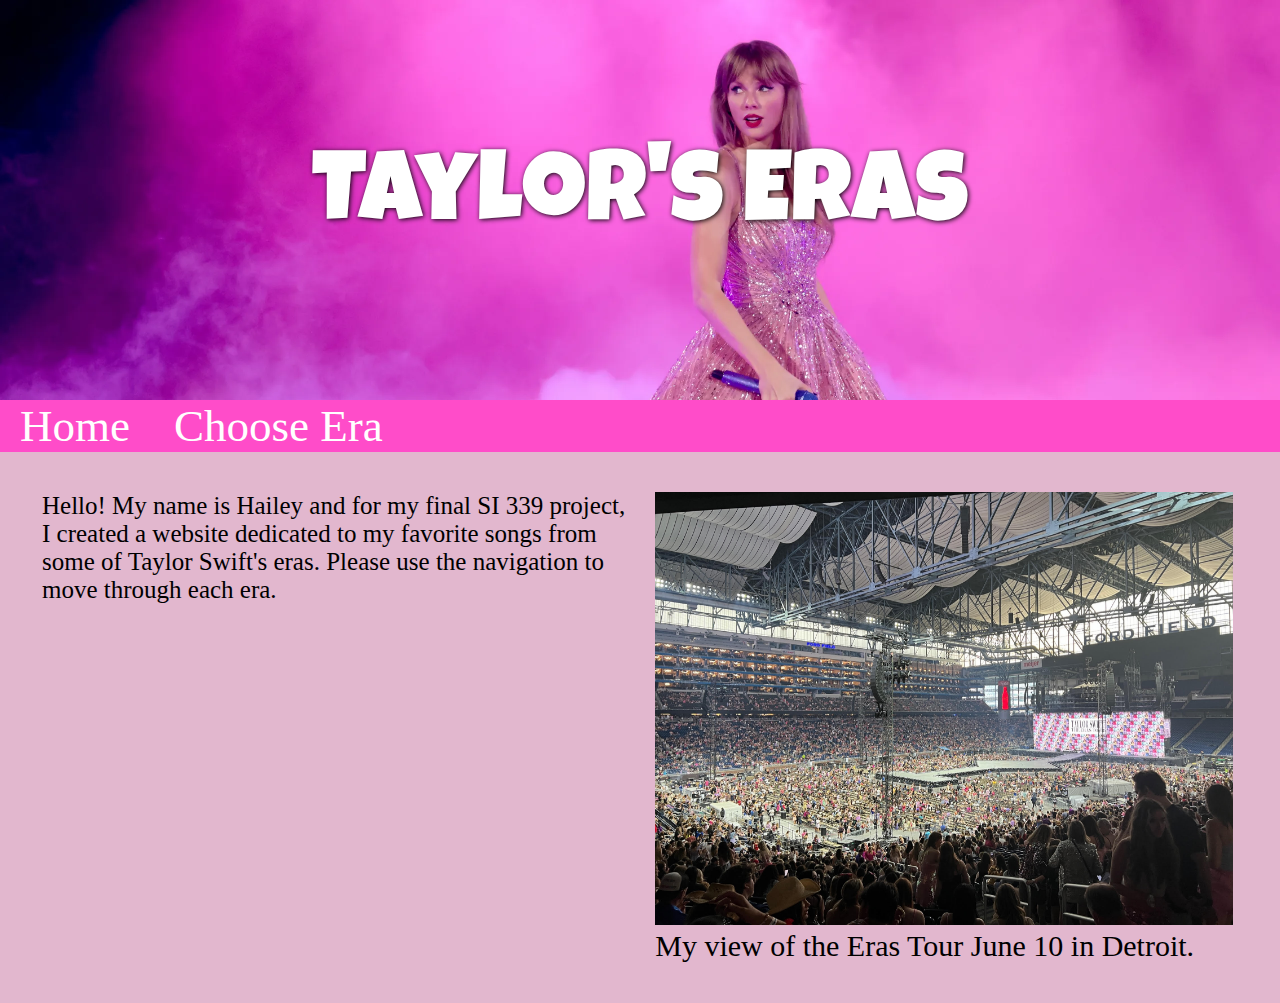
==== index.html @ 5175da0a "added js to switch between eras, no styling" ====
<!DOCTYPE html>
<html lang="en">
<head>
    <meta charset="UTF-8">
    <meta name="viewport" content="width=device-width, initial-scale=1.0">
    <link rel="stylesheet" href="css/reset.css">
    <link rel="stylesheet" href="css/style.css">
    <link rel="stylesheet" href="https://fonts.googleapis.com/css?family=Luckiest%20Guy">
    <title>The Eras</title>
</head>
<body class="eras">
    <header class="eras">
        <h1>Taylor's Eras</h1>
    </header>
    <nav>
        <ul>
            <li><a href="index.html">Home</a></li>
            <li><a href="chooseEra.html">Choose Era</a> </li>
            <!-- <li><a href="speakNow.html">Speak Now</a></li>
            <li><a href="reputation.html">Reputation</a></li>
            <li><a href="folklore.html">Folklore</a></li> -->
        </ul>
    </nav>
    <div class="text_picture">
        <p>Hello! My name is Hailey and for my final SI 339 project, I created
            a website dedicated to my favorite songs from some of Taylor Swift's eras.
            Please use the navigation to move through each era.
        </p>
        <figure>
            <img src="images/eras_tour_detroit.jpg" alt="Ford Field with the stage setup for the Eras Tour.">
            <figcaption>My view of the Eras Tour June 10 in Detroit.</figcaption>
        </figure>
    </div>
</body>
</html>
---- css/style.css ----
header.speak {
    background-color: #923c81;
}

header.eras {
    background-color: rgb(255, 32, 125);
    height: 150px;
}

h1 {
    font-size: 100px;
    text-align: center;
}

.speak h1 {
    color: white;
    font-family: 'Dancing Script', 'Times New Roman', Times, serif;
}

body.speak {
    background-color: #e2b7ce;
}

body.folklore {
    background-color: #ccc494;
}

div.song_container {
    display: grid;
    grid-template-columns: 1fr;
    width: 95%;
    margin: 20px auto;
}

h3 {
    font-size: 60px;
    text-align: center;
}

p {
    font-size: 25px;
    display: inline-block;
    margin: 10px;
}

div.song {
    border-radius: 5%;
    padding: 5px;
    width: 90%;
    margin: 10px;
}

.speak div.song {
    background-color: #db7ca5;
}

.reputation div.song {
    background-color: rgb(169, 151, 151);
}

.folklore div.song {
    background-color: #999c56;
}

@keyframes shimmerOne {
    /* 0% {background-color: gold;}
    100% {background-color: rgb(254, 240, 155);} */
    0% {background-color: white;}
    100% {background-color: silver;}
}

/* @keyframes shimmerTwo {
    from {background-color: gold;}
    to {background-color: white;}
} */

span {
    background-color: white;
    display: inline-block;
    width: 5px;
    height: 5px;
    margin: 0px;
    /* animation-name: shimmerOne;
    animation-duration: 2s;
    animation-iteration-count: infinite;
    animation-direction: alternate; */
}

.two {
    animation-name: shimmerOne;
    animation-duration: 0.75s;
    animation-iteration-count: infinite;
    animation-direction: alternate;
}

.three {
    animation-name: shimmerOne;
    animation-duration: 0.75s;
    animation-delay: 0.25s;
    animation-iteration-count: infinite;
    animation-direction: alternate;
}

.four {
    animation-name: shimmerOne;
    animation-duration: 0.75s;
    animation-delay: 0.5s;
    animation-iteration-count: infinite;
    animation-direction: alternate;
}

.five {
    animation-name: shimmerOne;
    animation-duration: 0.75s;
    animation-delay: 0.75s;
    animation-iteration-count: infinite;
    animation-direction: alternate;
}

.two_desktop {
    display: none;
    animation-name: shimmerOne;
    animation-duration: 0.75s;
    animation-iteration-count: infinite;
    animation-direction: alternate;
}

.three_desktop {
    display: none;
    animation-name: shimmerOne;
    animation-duration: 0.75s;
    animation-delay: 0.25s;
    animation-iteration-count: infinite;
    animation-direction: alternate;
}

.four_desktop {
    display: none;
    animation-name: shimmerOne;
    animation-duration: 0.75s;
    animation-delay: 0.5s;
    animation-iteration-count: infinite;
    animation-direction: alternate;
}

.five_desktop {
    display: none;
    animation-name: shimmerOne;
    animation-duration: 0.75s;
    animation-delay: 0.75s;
    animation-iteration-count: infinite;
    animation-direction: alternate;
}

td {
    background-color: white;
    /* display: inline-block; */
    width: 3px;
    height: 3px;
    /* margin: 0px;
    padding: 0px; */
}

nav ul {
    list-style-type: none;
    margin: 0;
    padding: 0;
    width: 100%;
    background-color: #632e6d;
  }
  
nav li a {
    display: block;
    color: white;
    font-size: 50px;
    padding: 10px;
  }

nav li a:hover {
    background-color: #8945be;
}

.reputation nav ul {
    background-color: #002c23;
}

.reputation nav li a:hover {
    background-color: #004a3a;
}

.folklore nav ul {
    background-color: #d6b56e;
}

.folklore nav li a:hover {
    background-color: #d9cb9b;
}

.eras nav ul {
    background-color: #ff4cc9;
}

.eras nav li a:hover {
    background-color: #ec7fcc;
}

body.eras {
    background-color: #e2b7ce;
}

header.folklore {
    background-color: #004a3a;
}

header.eras h1 {
    font-family: 'Luckiest Guy', Times, serif;
    font-size: 80px;
    text-shadow: 1px 1px 5px black;
    color: white;
    padding: 15px 0px;
}

header.reputation h1 {
    font-family: "Playfair Dispay SC", Times, serif;
}

header.folklore h1 {
    padding: 20px 0px;
    color: #d6b56e;
    font-family: "Kalam", Times, serif;
    text-shadow: 1px 1px 10px black;
}

figcaption {
    font-size: 30px;
}

figure {
    display: block;
    width: 95%;
    margin: 20px auto;
}

.eras p {
    display: inline-block;
    margin: 20px 10px;
}

div.text_picture {
    display: grid;
    grid-template-columns: 1fr;
    width: 95%;
    margin: 20px auto;
}

@media only screen and (min-width: 600px) {
   
    div.song_container {
        grid-template-columns: 1fr 1fr;
    }

    h1 {
        font-size: 100px;
    }

    header.eras {
        background-image: url('../images/wide_swift_background.webp');
        height: 300px;
        background-position-x: center;
        background-size: cover;
        background-repeat: no-repeat;
    }

    header.eras h1 {
        padding: 100px 0px;
        color: white;
        font-size: 80px;
        font-family: 'Luckiest Guy', Times, serif;
    }

    header.speak {
        background-image: url('../images/speaknow_glitter_background.jpg');
        height: 270px;
        background-size: cover;
        background-position-y: center;
    }

    header.speak h1 {
        padding: 70px 0px;
        color: white;
        text-shadow: 1px 1px 5px black;
        font-weight: 600;
    }

    header.reputation {
        background-image: url('../images/rep_background.jpg');
        height: 270px;
    }

    header.reputation h1 {
        padding: 80px 0px;
    }

    header.folklore {
        background-image: url('../images/folkore_background.jpg');
        height: 270px;
        background-position-y: center;
        background-size: cover;
    }

    header.folklore h1 {
        padding: 70px 0px;
    }

    nav ul {
        list-style-type: none;
        margin: 0;
        padding: 0;
    }
    
    nav li a {
        display: inline;
        font-size: 45px;
        margin: 0 10px;
        padding: 0 10px;
    }

    nav li {
        display: inline;
    }
}

@media only screen and (min-width: 768px) {
    div.text_picture {
        grid-template-columns: 1fr 1fr;
    }
    
    div.song_container {
        grid-template-columns: 1fr 1fr 1fr;
    }

    .two_desktop {
        display: block;
    }
    
    .three_desktop {
        display: block;
    }
    
    .four_desktop {
        display: block;
    }
    
    .five_desktop {
        display: block;
    }

    header.eras {
        height: 400px;
    }

    header.eras h1 {
        padding: 150px 0px;
        font-size: 100px;
    }

    div.song:hover {
        transform: rotateY(-20deg);
    }
}
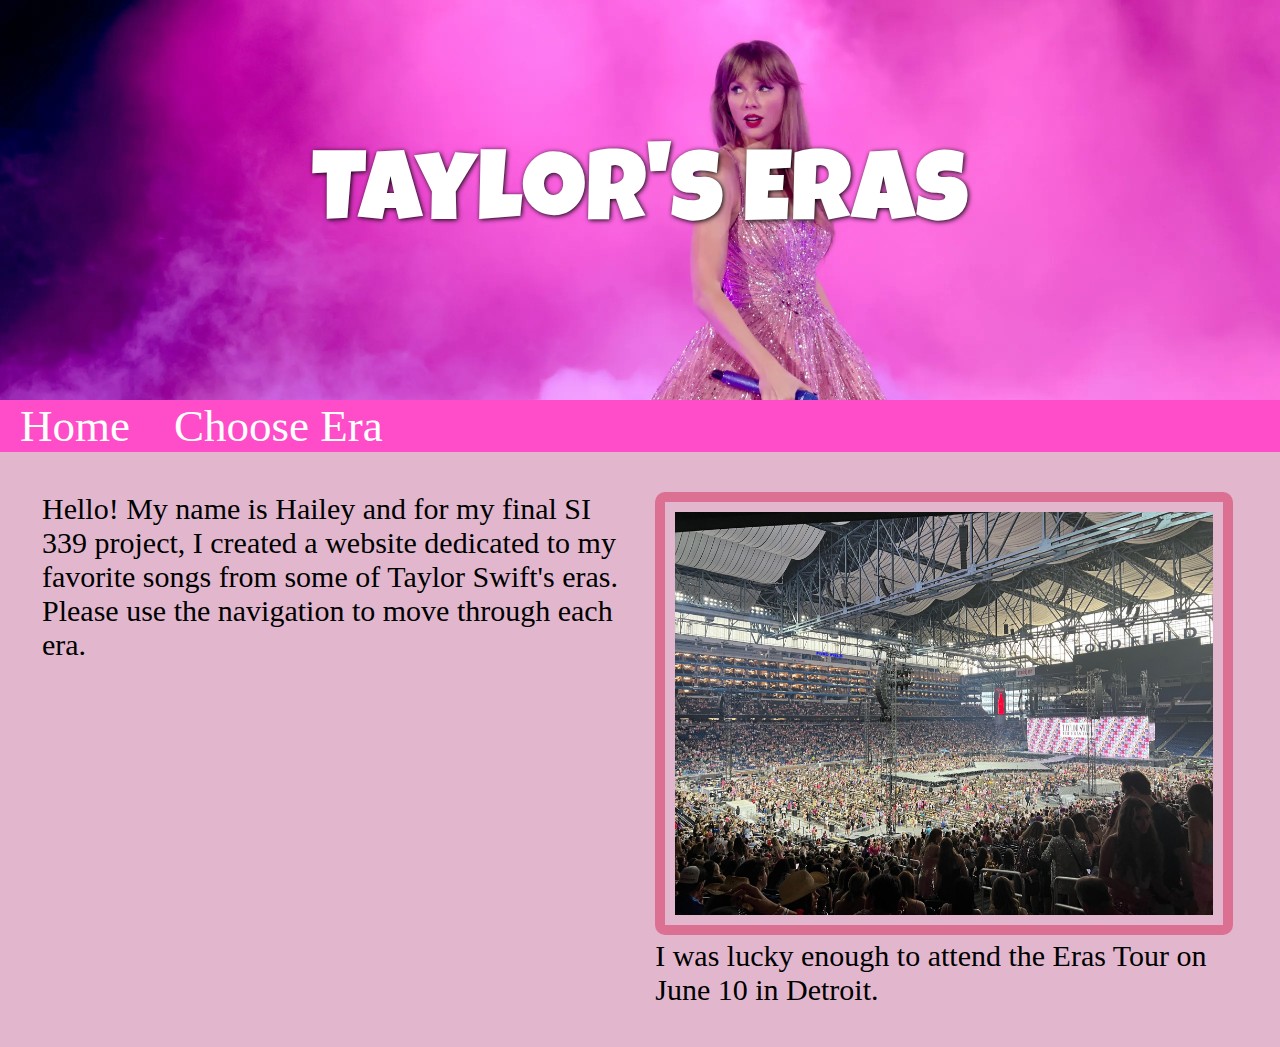
==== commit 5d0ef764: "trying to get glitter effect to work" ====
--- a/index.html
+++ b/index.html
@@ -28,7 +28,7 @@
         </p>
         <figure>
             <img src="images/eras_tour_detroit.jpg" alt="Ford Field with the stage setup for the Eras Tour.">
-            <figcaption>My view of the Eras Tour June 10 in Detroit.</figcaption>
+            <figcaption>I was lucky enough to attend the Eras Tour on June 10 in Detroit.</figcaption>
         </figure>
     </div>
 </body>
--- a/css/style.css
+++ b/css/style.css
@@ -1,3 +1,13 @@
+@keyframes flyIn {
+    from { transform: translateY(100%); }
+    to { transform: translateY(0%); }
+}
+
+@keyframes flyOut {
+    from { transform: translateY(0%); }
+    to { transform: translateY(100%); }
+}
+
 header.speak {
     background-color: #923c81;
 }
@@ -7,6 +17,11 @@
     height: 150px;
 }
 
+header.choose {
+    background-color: #aa4f69;
+    height: 150px;
+}
+
 h1 {
     font-size: 100px;
     text-align: center;
@@ -23,6 +38,10 @@
 
 body.folklore {
     background-color: #ccc494;
+}
+
+body.choose {
+    background-color: #d9c6bb;
 }
 
 div.song_container {
@@ -43,22 +62,28 @@
     margin: 10px;
 }
 
-div.song {
+.eras p {
+    font-size: 30px;
+}
+
+div.song_container div {
     border-radius: 5%;
     padding: 5px;
     width: 90%;
     margin: 10px;
-}
-
-.speak div.song {
+    /* animation-name: flyIn;
+    animation-duration: 4s; */
+}
+
+div.song_speak {
     background-color: #db7ca5;
 }
 
-.reputation div.song {
+div.song_rep {
     background-color: rgb(169, 151, 151);
 }
 
-.folklore div.song {
+div.song_folklore {
     background-color: #999c56;
 }
 
@@ -117,6 +142,10 @@
     animation-direction: alternate;
 }
 
+.one_desktop {
+    display: none;
+}
+
 .two_desktop {
     display: none;
     animation-name: shimmerOne;
@@ -155,8 +184,8 @@
 td {
     background-color: white;
     /* display: inline-block; */
-    width: 3px;
-    height: 3px;
+    width: 5px;
+    height: 5px;
     /* margin: 0px;
     padding: 0px; */
 }
@@ -192,6 +221,10 @@
     background-color: #d6b56e;
 }
 
+.folklore nav li a {
+    color: black;
+}
+
 .folklore nav li a:hover {
     background-color: #d9cb9b;
 }
@@ -202,6 +235,14 @@
 
 .eras nav li a:hover {
     background-color: #ec7fcc;
+}
+
+.choose nav ul {
+    background-color: #692a40;
+}
+
+.choose nav li a:hover {
+    background-color: #813f56;
 }
 
 body.eras {
@@ -220,6 +261,11 @@
     padding: 15px 0px;
 }
 
+header.choose h1 {
+    font-family: 'Luckiest Guy', Times, serif;
+    padding: 15px 0px;
+}
+
 header.reputation h1 {
     font-family: "Playfair Dispay SC", Times, serif;
 }
@@ -251,6 +297,45 @@
     grid-template-columns: 1fr;
     width: 95%;
     margin: 20px auto;
+}
+
+h2 {
+    font-size: 50px;
+    margin: 10px;
+}
+
+button {
+    font-size: 40px;
+    padding: 10px;
+    background-color: #ac9a94;
+    margin: 10px;
+    border-radius: 20%;
+}
+
+.birdOne {
+    position: fixed;
+    right: -250px;
+    top: 0;
+}
+
+@keyframes birdFly {
+    from { right: -250px; }
+    to { right: 1800px; }
+}
+
+.snake {
+    position: fixed;
+    left: 0px;
+    top: 0px;
+    display: none;
+    max-height: 200px;
+    max-width: 200px;
+}
+
+.eras img {
+    border-radius: 10px;
+    padding: 10px;
+    border: 10px solid palevioletred;
 }
 
 @media only screen and (min-width: 600px) {
@@ -285,6 +370,18 @@
         background-position-y: center;
     }
 
+    header.choose {
+        background-image: url('../images/choose_era_background.webp');
+        height: 270px;
+        background-size: cover;
+        background-position-y: center;
+    }
+
+    header.choose h1 {
+        color: white;
+        padding: 70px 0px;
+    }
+
     header.speak h1 {
         padding: 70px 0px;
         color: white;
@@ -339,21 +436,25 @@
         grid-template-columns: 1fr 1fr 1fr;
     }
 
-    .two_desktop {
-        display: block;
+    .one_desktop {
+        display: revert;
+    }
+
+    /* .two_desktop {
+        display: inline-block;
     }
     
     .three_desktop {
-        display: block;
+        display: inline-block;
     }
     
     .four_desktop {
-        display: block;
+        display: inline-block;
     }
     
     .five_desktop {
-        display: block;
-    }
+        display: inline-block;
+    } */
 
     header.eras {
         height: 400px;
@@ -364,7 +465,7 @@
         font-size: 100px;
     }
 
-    div.song:hover {
+    div.song_container div:hover {
         transform: rotateY(-20deg);
     }
 }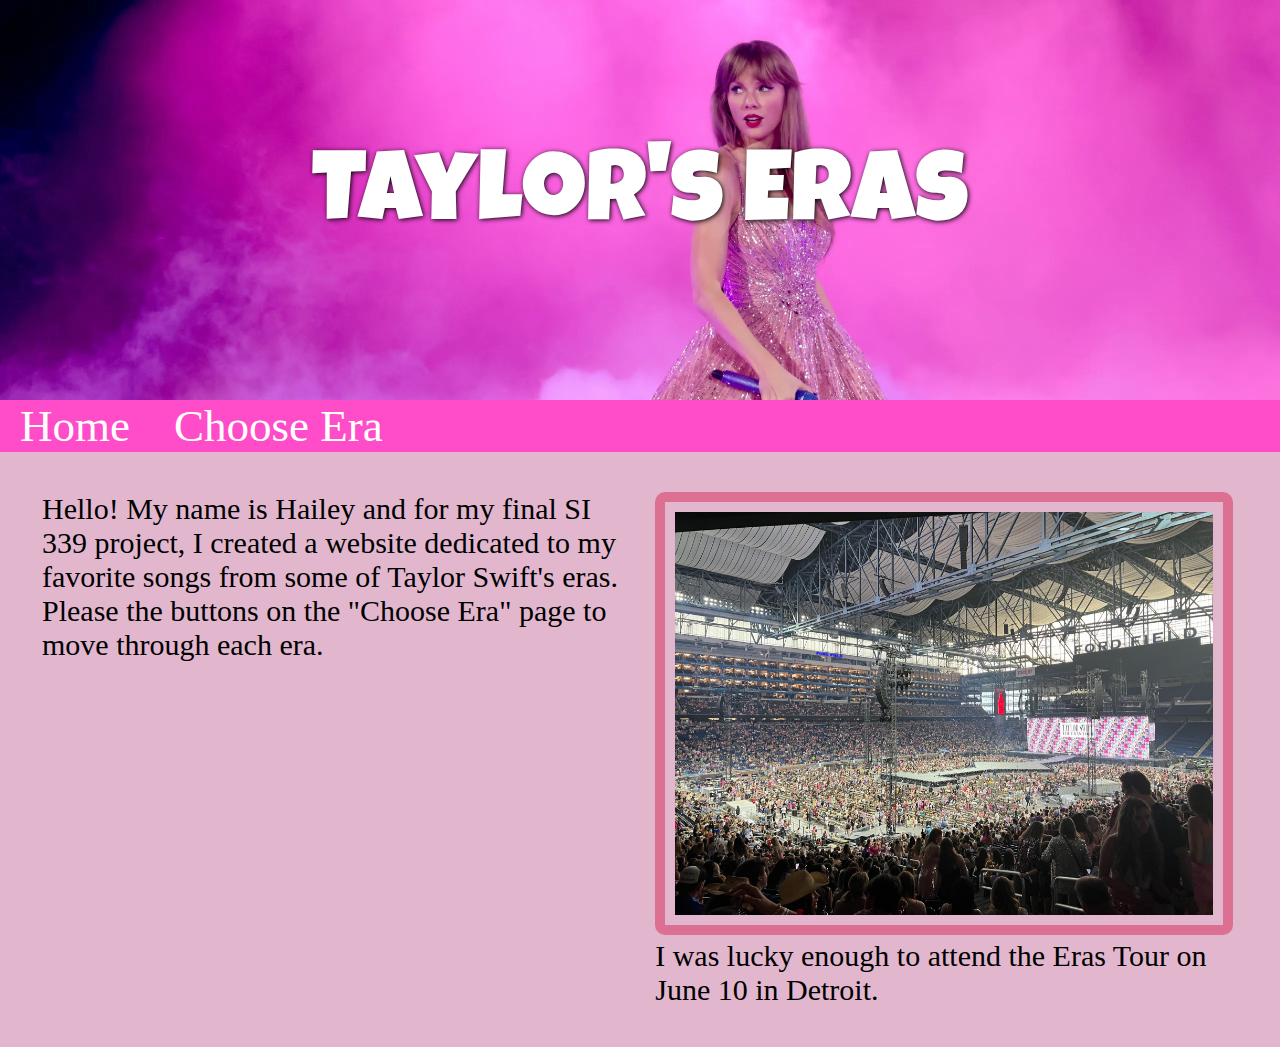
==== commit 030e2e85: "finished glitter effect and fixed snake effect to work with clicking" ====
--- a/index.html
+++ b/index.html
@@ -24,7 +24,7 @@
     <div class="text_picture">
         <p>Hello! My name is Hailey and for my final SI 339 project, I created
             a website dedicated to my favorite songs from some of Taylor Swift's eras.
-            Please use the navigation to move through each era.
+            Please the buttons on the "Choose Era" page to move through each era.
         </p>
         <figure>
             <img src="images/eras_tour_detroit.jpg" alt="Ford Field with the stage setup for the Eras Tour.">
--- a/css/style.css
+++ b/css/style.css
@@ -142,19 +142,19 @@
     animation-direction: alternate;
 }
 
-.one_desktop {
-    display: none;
-}
-
-.two_desktop {
-    display: none;
-    animation-name: shimmerOne;
-    animation-duration: 0.75s;
-    animation-iteration-count: infinite;
-    animation-direction: alternate;
-}
-
-.three_desktop {
+.one_desktop, .one_small, .one_large {
+    display: none;
+}
+
+.two_desktop, .two_small, .two_large {
+    display: none;
+    animation-name: shimmerOne;
+    animation-duration: 0.75s;
+    animation-iteration-count: infinite;
+    animation-direction: alternate;
+}
+
+.three_desktop, .three_small, .three_large {
     display: none;
     animation-name: shimmerOne;
     animation-duration: 0.75s;
@@ -163,7 +163,7 @@
     animation-direction: alternate;
 }
 
-.four_desktop {
+.four_desktop, .four_small, .four_large {
     display: none;
     animation-name: shimmerOne;
     animation-duration: 0.75s;
@@ -172,7 +172,7 @@
     animation-direction: alternate;
 }
 
-.five_desktop {
+.five_desktop, .five_small, .five_large {
     display: none;
     animation-name: shimmerOne;
     animation-duration: 0.75s;
@@ -188,6 +188,11 @@
     height: 5px;
     /* margin: 0px;
     padding: 0px; */
+}
+
+table {
+    width: 100%;
+    display: none;
 }
 
 nav ul {
@@ -330,6 +335,7 @@
     display: none;
     max-height: 200px;
     max-width: 200px;
+    pointer-events: none;
 }
 
 .eras img {
@@ -339,6 +345,27 @@
 }
 
 @media only screen and (min-width: 600px) {
+    /* tablet view */
+
+    .one_desktop {
+        display: revert;
+    }
+
+    .two_desktop {
+        display: revert;
+    }
+    
+    .three_desktop {
+        display: revert;
+    }
+    
+    .four_desktop {
+        display: revert;
+    }
+    
+    .five_desktop {
+        display: revert;
+    }
    
     div.song_container {
         grid-template-columns: 1fr 1fr;
@@ -428,6 +455,8 @@
 }
 
 @media only screen and (min-width: 768px) {
+    /* for general desktop */
+
     div.text_picture {
         grid-template-columns: 1fr 1fr;
     }
@@ -436,31 +465,11 @@
         grid-template-columns: 1fr 1fr 1fr;
     }
 
-    .one_desktop {
-        display: revert;
-    }
-
-    /* .two_desktop {
-        display: inline-block;
-    }
-    
-    .three_desktop {
-        display: inline-block;
-    }
-    
-    .four_desktop {
-        display: inline-block;
-    }
-    
-    .five_desktop {
-        display: inline-block;
-    } */
-
-    header.eras {
+    header.eras, header.choose, header.folklore, header.reputation, header.speak {
         height: 400px;
     }
 
-    header.eras h1 {
+    header.eras h1, header.choose h1, header.folklore h1, header.reputation h1, header.speak h1 {
         padding: 150px 0px;
         font-size: 100px;
     }
@@ -468,4 +477,53 @@
     div.song_container div:hover {
         transform: rotateY(-20deg);
     }
+}
+
+@media only screen and (min-width: 790px) {
+    /* for smaller desktop glitter effect, screens 790 - 1100 pixels */
+
+    .one_small {
+        display: revert;
+    }
+
+    .two_small {
+        display: revert;
+    }
+    
+    .three_small {
+        display: revert;
+    }
+    
+    .four_small {
+        display: revert;
+    }
+    
+    .five_small {
+        display: revert;
+    }
+
+}
+
+@media only screen and (min-width: 1100px) {
+    /* for larger desktop glitter effect, 1100 pixels and up */
+
+    .one_large {
+        display: revert;
+    }
+
+    .two_large {
+        display: revert;
+    }
+    
+    .three_large {
+        display: revert;
+    }
+
+    .four_large {
+        display: revert;
+    }
+    
+    .five_large {
+        display: revert;
+    }
 }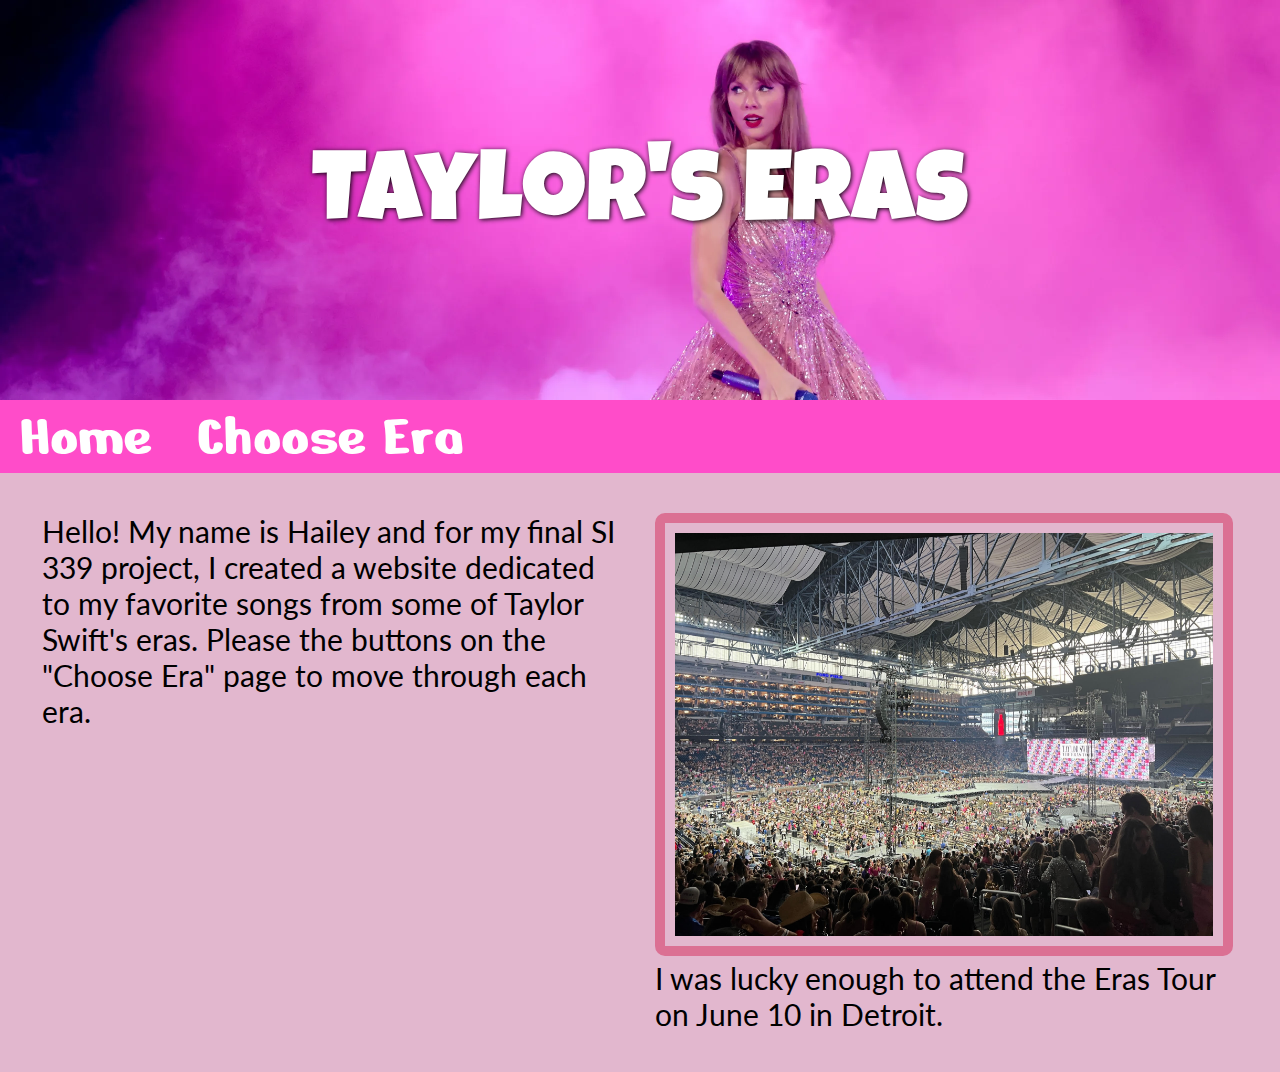
==== commit 5495a9bb: "changed fonts and styling of buttons" ====
--- a/index.html
+++ b/index.html
@@ -6,6 +6,9 @@
     <link rel="stylesheet" href="css/reset.css">
     <link rel="stylesheet" href="css/style.css">
     <link rel="stylesheet" href="https://fonts.googleapis.com/css?family=Luckiest%20Guy">
+    <link rel="preconnect" href="https://fonts.googleapis.com">
+    <link rel="preconnect" href="https://fonts.gstatic.com" crossorigin>
+    <link href="https://fonts.googleapis.com/css2?family=Akaya+Kanadaka&family=Cinzel&family=Fondamento&family=Lato&family=Nerko+One&family=Pirata+One&family=Satisfy&family=Tangerine:wght@700&family=UnifrakturMaguntia&display=swap" rel="stylesheet">
     <title>The Eras</title>
 </head>
 <body class="eras">
--- a/css/style.css
+++ b/css/style.css
@@ -29,7 +29,7 @@
 
 .speak h1 {
     color: white;
-    font-family: 'Dancing Script', 'Times New Roman', Times, serif;
+    font-family: 'Dancing Script', cursive;
 }
 
 body.speak {
@@ -70,7 +70,7 @@
     border-radius: 5%;
     padding: 5px;
     width: 90%;
-    margin: 10px;
+    margin: 25px 10px;
     /* animation-name: flyIn;
     animation-duration: 4s; */
 }
@@ -272,7 +272,7 @@
 }
 
 header.reputation h1 {
-    font-family: "Playfair Dispay SC", Times, serif;
+    font-family: "UnifrakturMaguntia", Times, serif;
 }
 
 header.folklore h1 {
@@ -311,10 +311,10 @@
 
 button {
     font-size: 40px;
-    padding: 10px;
+    padding: 15px;
     background-color: #ac9a94;
     margin: 10px;
-    border-radius: 20%;
+    border-radius: 25%;
 }
 
 .birdOne {
@@ -343,6 +343,36 @@
     padding: 10px;
     border: 10px solid palevioletred;
 }
+
+div.song_container p, .eras p, .eras figcaption {
+    font-family: 'Lato', sans-serif;
+}
+
+.speak h2, .speak h3, .speak nav a, .speak button {
+    font-family: 'Satisfy', cursive;
+}
+
+.reputation h2, .reputation h3, .reputation nav a, .reputation button {
+    font-family: 'Pirata One', serif;
+}
+
+.folklore h2, .folklore h3, .folklore nav a, .folklore button {
+    font-family: 'Akaya Kanadaka', sans-serif;
+}
+
+.choose h2, .choose h3, .choose nav a, .choose button, .eras h2, .eras h3, .eras nav a, .eras button {
+    font-family: 'Nerko One', sans-serif;
+}
+
+.folklore button {
+    background-color: #453c1c;
+    color: #c6c2ba;
+}
+
+.speak button {
+    background-color: #ce8daf;
+}
+
 
 @media only screen and (min-width: 600px) {
     /* tablet view */
@@ -477,6 +507,42 @@
     div.song_container div:hover {
         transform: rotateY(-20deg);
     }
+
+    header.folklore h1 {
+        font-size: 150px;
+        padding: 100px 0px;
+    }
+
+    header.reputation h1 {
+        font-size: 150px;
+        padding: 120px 0px;
+    }
+
+    header.speak h1 {
+        font-size: 150px;
+        padding: 100px 0px;
+    }
+
+    .folklore h2, .folklore h3, .folklore nav a, .folklore button {
+        font-size: 60px;
+    }
+    
+    .choose h2, .choose h3, .choose nav a, .choose button, .eras nav a {
+        font-size: 60px;
+    }
+
+    .folklore h2, .folklore h3, .folklore nav a, .folklore button {
+        font-size: 60px;
+    }
+    
+    .reputation h2, .reputation h3, .reputation nav a, .reputation button {
+        font-size: 60px;
+    }
+
+    .speak h2, .speak h3, .speak nav a, .speak button {
+        font-size: 60px;
+    }
+    
 }
 
 @media only screen and (min-width: 790px) {
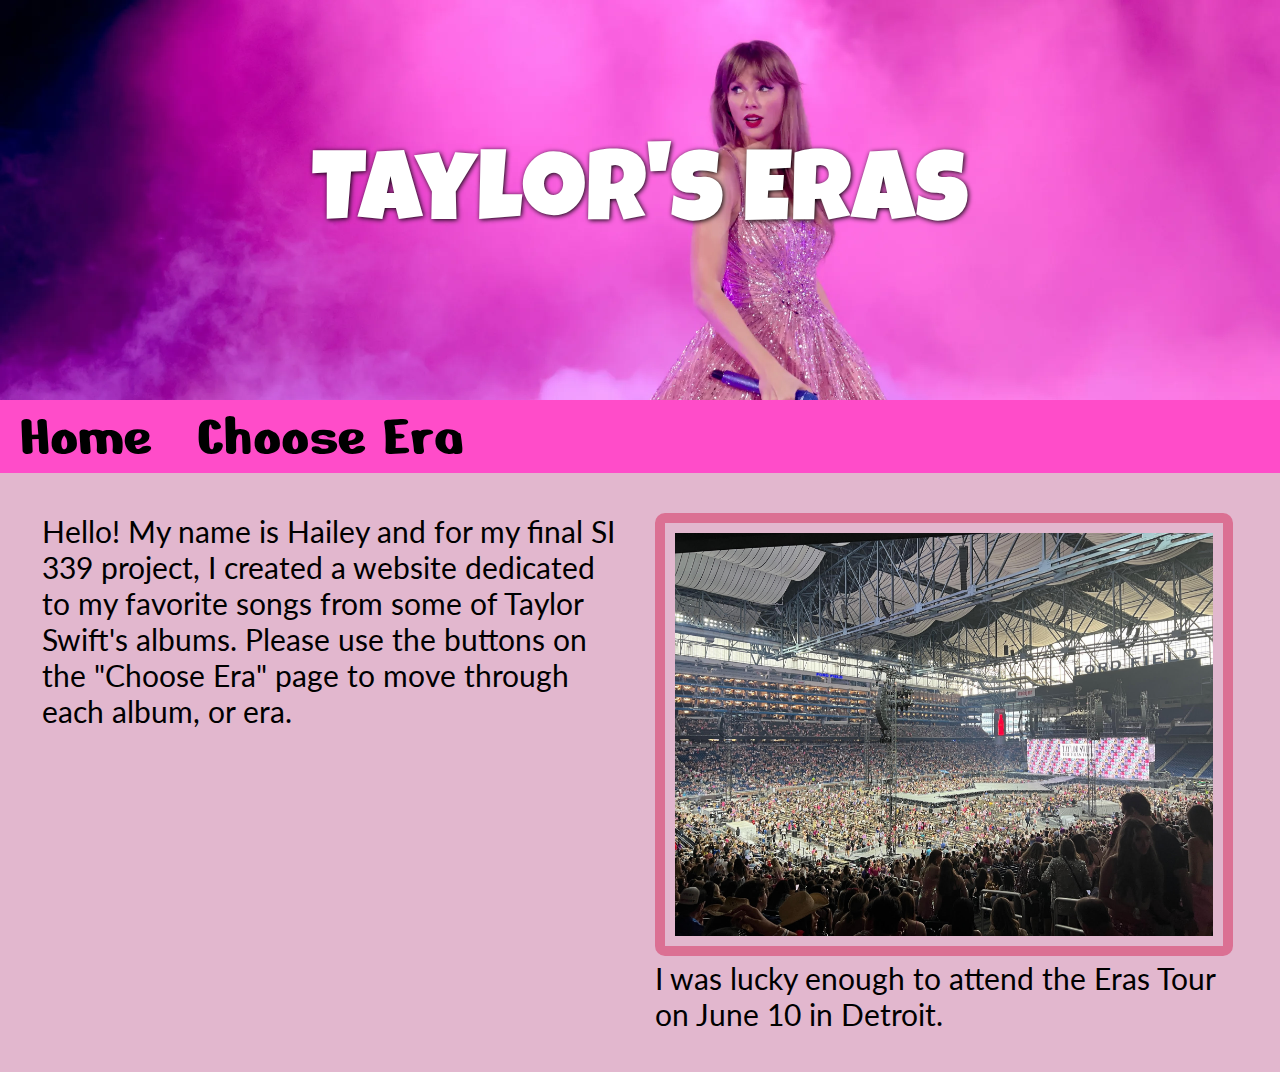
==== commit 10db0ace: "got responsive cards to work and fixed validator and grammar issues" ====
--- a/index.html
+++ b/index.html
@@ -1,38 +1,40 @@
 <!DOCTYPE html>
 <html lang="en">
-<head>
-    <meta charset="UTF-8">
-    <meta name="viewport" content="width=device-width, initial-scale=1.0">
-    <link rel="stylesheet" href="css/reset.css">
-    <link rel="stylesheet" href="css/style.css">
-    <link rel="stylesheet" href="https://fonts.googleapis.com/css?family=Luckiest%20Guy">
-    <link rel="preconnect" href="https://fonts.googleapis.com">
-    <link rel="preconnect" href="https://fonts.gstatic.com" crossorigin>
-    <link href="https://fonts.googleapis.com/css2?family=Akaya+Kanadaka&family=Cinzel&family=Fondamento&family=Lato&family=Nerko+One&family=Pirata+One&family=Satisfy&family=Tangerine:wght@700&family=UnifrakturMaguntia&display=swap" rel="stylesheet">
-    <title>The Eras</title>
-</head>
-<body class="eras">
-    <header class="eras">
-        <h1>Taylor's Eras</h1>
-    </header>
-    <nav>
-        <ul>
-            <li><a href="index.html">Home</a></li>
-            <li><a href="chooseEra.html">Choose Era</a> </li>
-            <!-- <li><a href="speakNow.html">Speak Now</a></li>
-            <li><a href="reputation.html">Reputation</a></li>
-            <li><a href="folklore.html">Folklore</a></li> -->
-        </ul>
-    </nav>
-    <div class="text_picture">
-        <p>Hello! My name is Hailey and for my final SI 339 project, I created
-            a website dedicated to my favorite songs from some of Taylor Swift's eras.
-            Please the buttons on the "Choose Era" page to move through each era.
-        </p>
-        <figure>
-            <img src="images/eras_tour_detroit.jpg" alt="Ford Field with the stage setup for the Eras Tour.">
-            <figcaption>I was lucky enough to attend the Eras Tour on June 10 in Detroit.</figcaption>
-        </figure>
-    </div>
-</body>
+    <head>
+        <meta charset="UTF-8">
+        <meta name="viewport" content="width=device-width, initial-scale=1.0">
+        <link rel="stylesheet" href="css/reset.css">
+        <link rel="stylesheet" href="css/style.css">
+        <link rel="stylesheet" href="https://fonts.googleapis.com/css?family=Luckiest%20Guy">
+        <link rel="preconnect" href="https://fonts.googleapis.com">
+        <link rel="preconnect" href="https://fonts.gstatic.com" crossorigin>
+        <link href="https://fonts.googleapis.com/css2?family=Akaya+Kanadaka&family=Cinzel&family=Fondamento&family=Lato&family=Nerko+One&family=Pirata+One&family=Satisfy&family=Tangerine:wght@700&family=UnifrakturMaguntia&display=swap" rel="stylesheet">
+        <title>The Eras</title>
+    </head>
+    <body class="eras">
+        <header class="eras">
+            <h1>Taylor's Eras</h1>
+        </header>
+        <nav>
+            <ul>
+                <li><a href="index.html">Home</a></li>
+                <li><a href="chooseEra.html">Choose Era</a> </li>
+                <!-- <li><a href="speakNow.html">Speak Now</a></li>
+                <li><a href="reputation.html">Reputation</a></li>
+                <li><a href="folklore.html">Folklore</a></li> -->
+            </ul>
+        </nav>
+        <main>
+            <div class="text_picture">
+                <p>Hello! My name is Hailey and for my final SI 339 project, I created
+                    a website dedicated to my favorite songs from some of Taylor Swift's albums.
+                    Please use the buttons on the "Choose Era" page to move through each album, or era.
+                </p>
+                <figure>
+                    <img src="images/eras_tour_detroit.jpg" alt="Ford Field with the stage setup for the Eras Tour.">
+                    <figcaption>I was lucky enough to attend the Eras Tour on June 10 in Detroit.</figcaption>
+                </figure>
+            </div>
+        </main>
+    </body>
 </html>--- a/css/style.css
+++ b/css/style.css
@@ -210,6 +210,10 @@
     padding: 10px;
   }
 
+.eras nav li a {
+    color: black;
+}
+
 nav li a:hover {
     background-color: #8945be;
 }
@@ -504,9 +508,9 @@
         font-size: 100px;
     }
 
-    div.song_container div:hover {
+    /* div.song_container div:hover {
         transform: rotateY(-20deg);
-    }
+    } */
 
     header.folklore h1 {
         font-size: 150px;
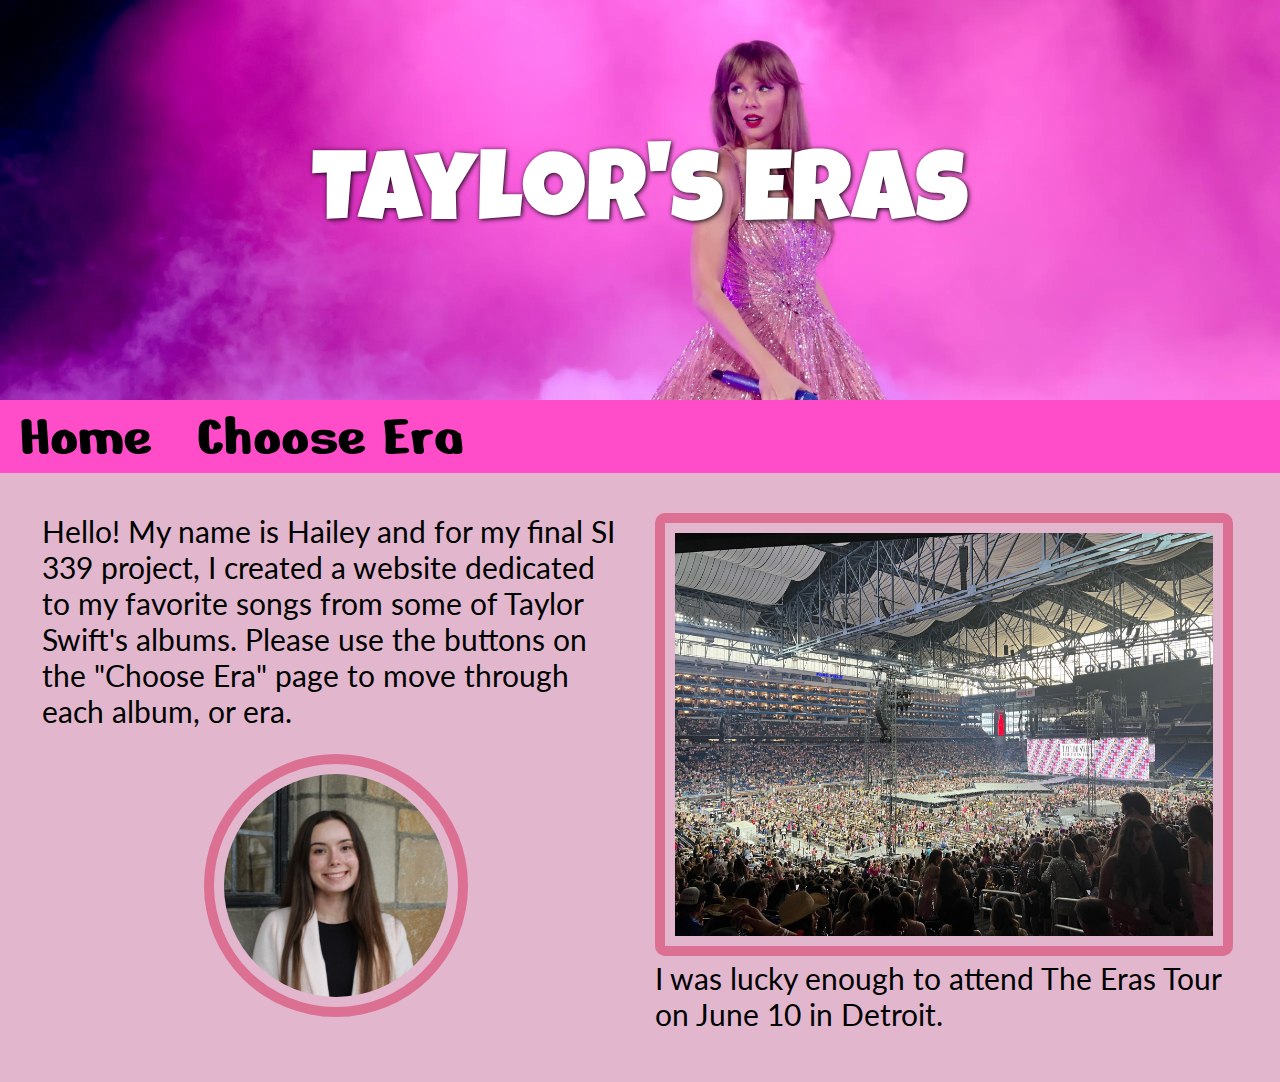
==== commit 08e3c8e1: "added a picture of me to the home page" ====
--- a/index.html
+++ b/index.html
@@ -10,6 +10,7 @@
         <link rel="preconnect" href="https://fonts.gstatic.com" crossorigin>
         <link href="https://fonts.googleapis.com/css2?family=Akaya+Kanadaka&family=Cinzel&family=Fondamento&family=Lato&family=Nerko+One&family=Pirata+One&family=Satisfy&family=Tangerine:wght@700&family=UnifrakturMaguntia&display=swap" rel="stylesheet">
         <title>The Eras</title>
+        <link rel="icon" type="image/x-icon" href="images/star_favicon.png">
     </head>
     <body class="eras">
         <header class="eras">
@@ -29,10 +30,11 @@
                 <p>Hello! My name is Hailey and for my final SI 339 project, I created
                     a website dedicated to my favorite songs from some of Taylor Swift's albums.
                     Please use the buttons on the "Choose Era" page to move through each album, or era.
+                    <img src="images/hailey_better_picture.JPG" id="haileyPicture" alt="Picture of Hailey, a girl with brown eyes and brown hair.">
                 </p>
                 <figure>
                     <img src="images/eras_tour_detroit.jpg" alt="Ford Field with the stage setup for the Eras Tour.">
-                    <figcaption>I was lucky enough to attend the Eras Tour on June 10 in Detroit.</figcaption>
+                    <figcaption>I was lucky enough to attend The Eras Tour on June 10 in Detroit.</figcaption>
                 </figure>
             </div>
         </main>
--- a/css/style.css
+++ b/css/style.css
@@ -377,6 +377,13 @@
     background-color: #ce8daf;
 }
 
+#haileyPicture {
+    border-radius: 50%;
+    max-width: 45%;
+    display: block;
+    margin: 25px auto;
+}
+
 
 @media only screen and (min-width: 600px) {
     /* tablet view */
@@ -596,4 +603,12 @@
     .five_large {
         display: revert;
     }
+}
+
+@media (prefers-reduced-motion: reduce) {
+
+    img.birdOne {
+        display: none;
+        animation: none;
+    }
 }